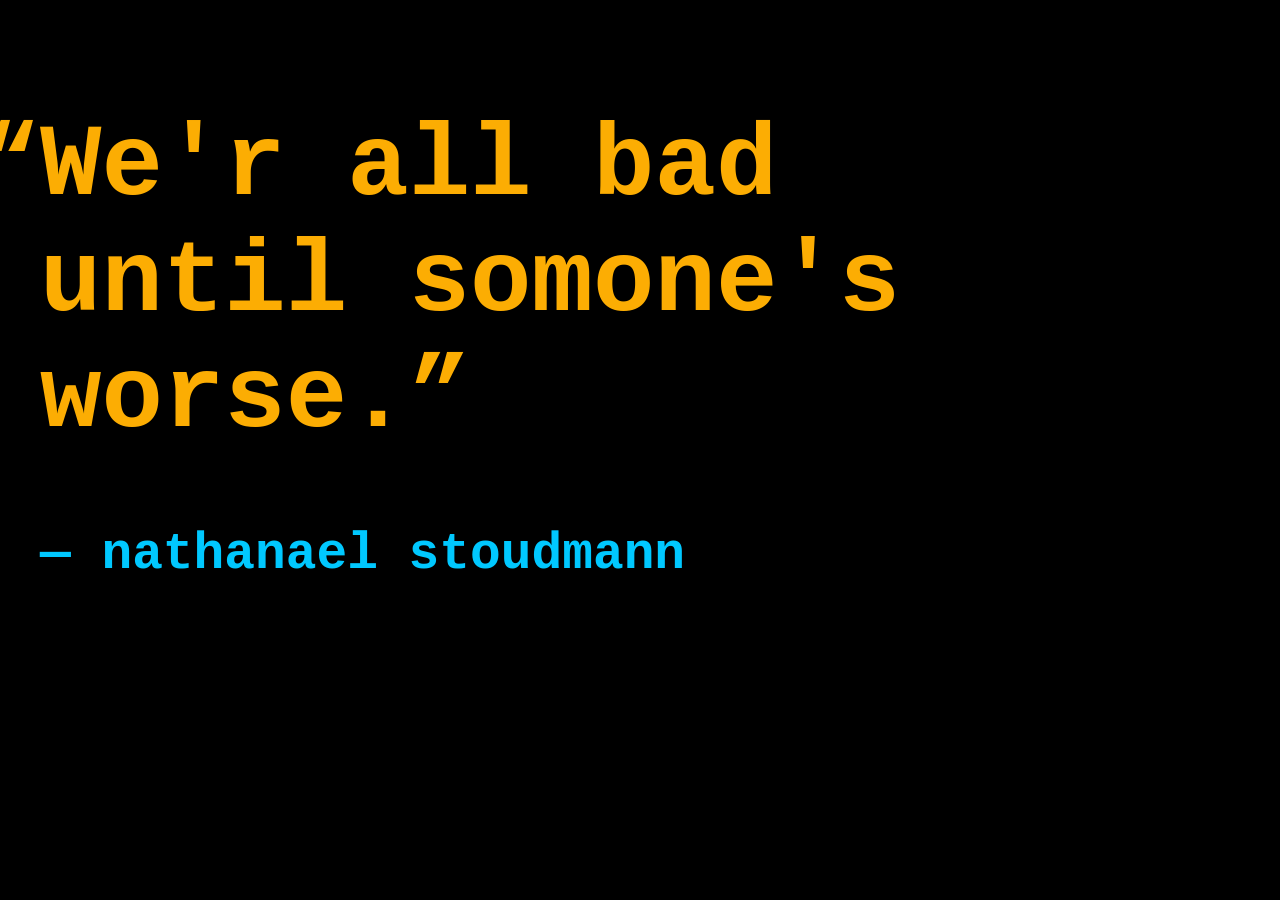
==== citation-2.html @ f8683955 "UZFDUAZSGD" ====
<!DOCTYPE html>
<html lang="en">
<head>
	<meta charset="UTF-8">
	<meta name="viewport" content="width=device-width, initial-scale=1.0">
	<title>citation2</title>
<style> 
	body {
		font-family: 'Courier New', Courier, monospace;
		background-color:black;
		padding: 2rem
		
		

	}
	
	
	h1{	
		font-size: 8vw;
		color: rgb(252, 173, 3);

		text-indent: -0.6em
	
	}
	h2 {

		font-size: 4vw;
	color: rgb(0, 200, 255);
}

	img { max-width: 100%;}

</style>
</head>
<body>

	<h1>“We'r all bad<br> until somone's worse.”</h1>
	<h2><p>— nathanael stoudmann</p></h2>

	<!-- 	
	<h1>BIGGER</h1>
	<hr>

	<h3>Liste de cours</h3>
	
	<ol> 
	<li> chips</li>
	<li>vodka</li>
	<li>manger</li>
	</ol>
	
	<img src="313f88f9-b2f7-4f6e-a31f-d2106e481799.JPG" alt="chaton">
	<p>Lorem ipsum, dolor sit amet consectetur adipisicing elit. Sapiente pariatur perspiciatis voluptate similique tenetur at explicabo, hic in veniam, eligendi, asperiores quae dolore necessitatibus quas? Incidunt beatae voluptas quisquam sapiente.</p> 
	-->
</body>
</html>
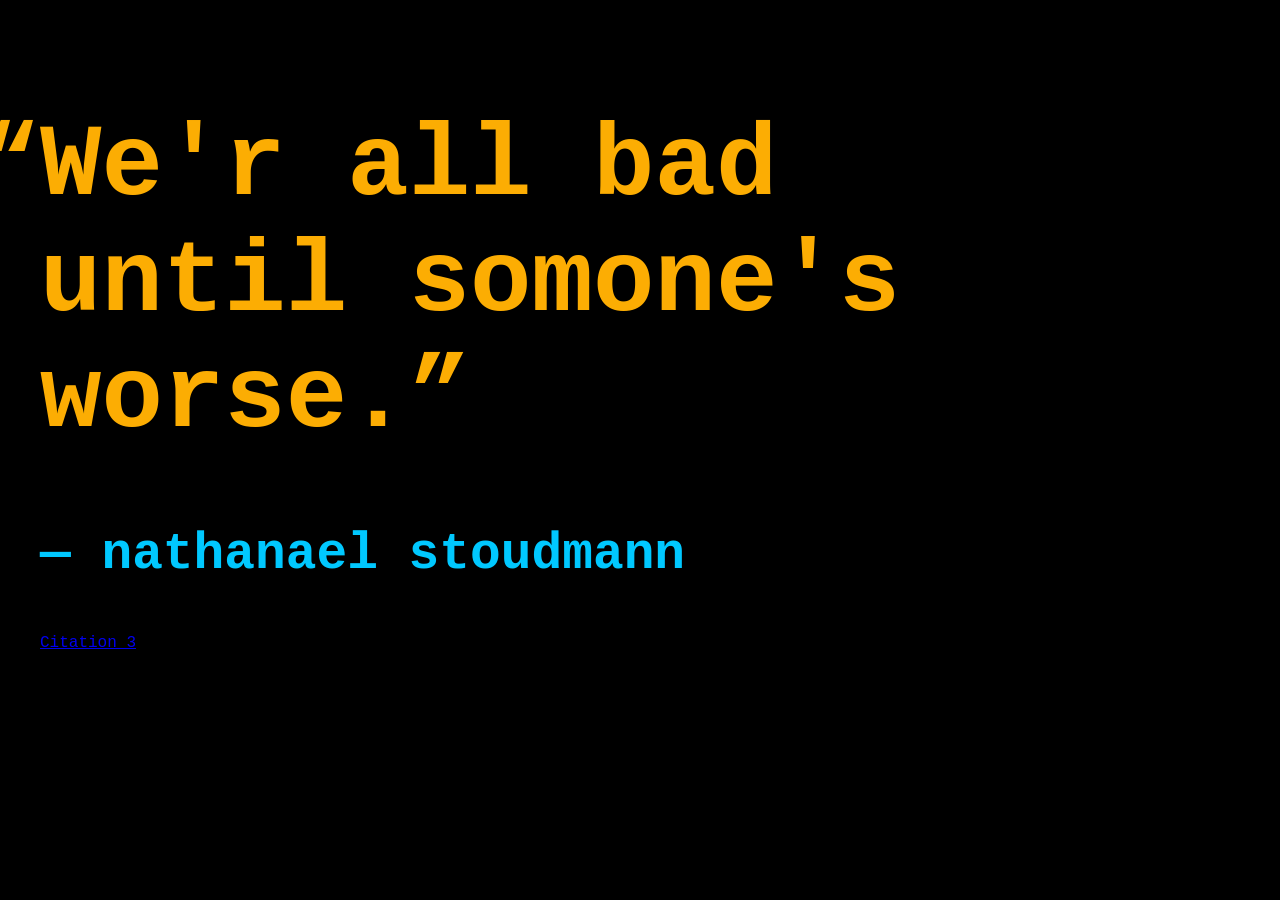
==== commit f7928e33: "dadcasd" ====
--- a/citation-2.html
+++ b/citation-2.html
@@ -52,5 +52,7 @@
 	<img src="313f88f9-b2f7-4f6e-a31f-d2106e481799.JPG" alt="chaton">
 	<p>Lorem ipsum, dolor sit amet consectetur adipisicing elit. Sapiente pariatur perspiciatis voluptate similique tenetur at explicabo, hic in veniam, eligendi, asperiores quae dolore necessitatibus quas? Incidunt beatae voluptas quisquam sapiente.</p> 
 	-->
+
+<a href="citation-n3.html">Citation 3</a>
 </body>
 </html>
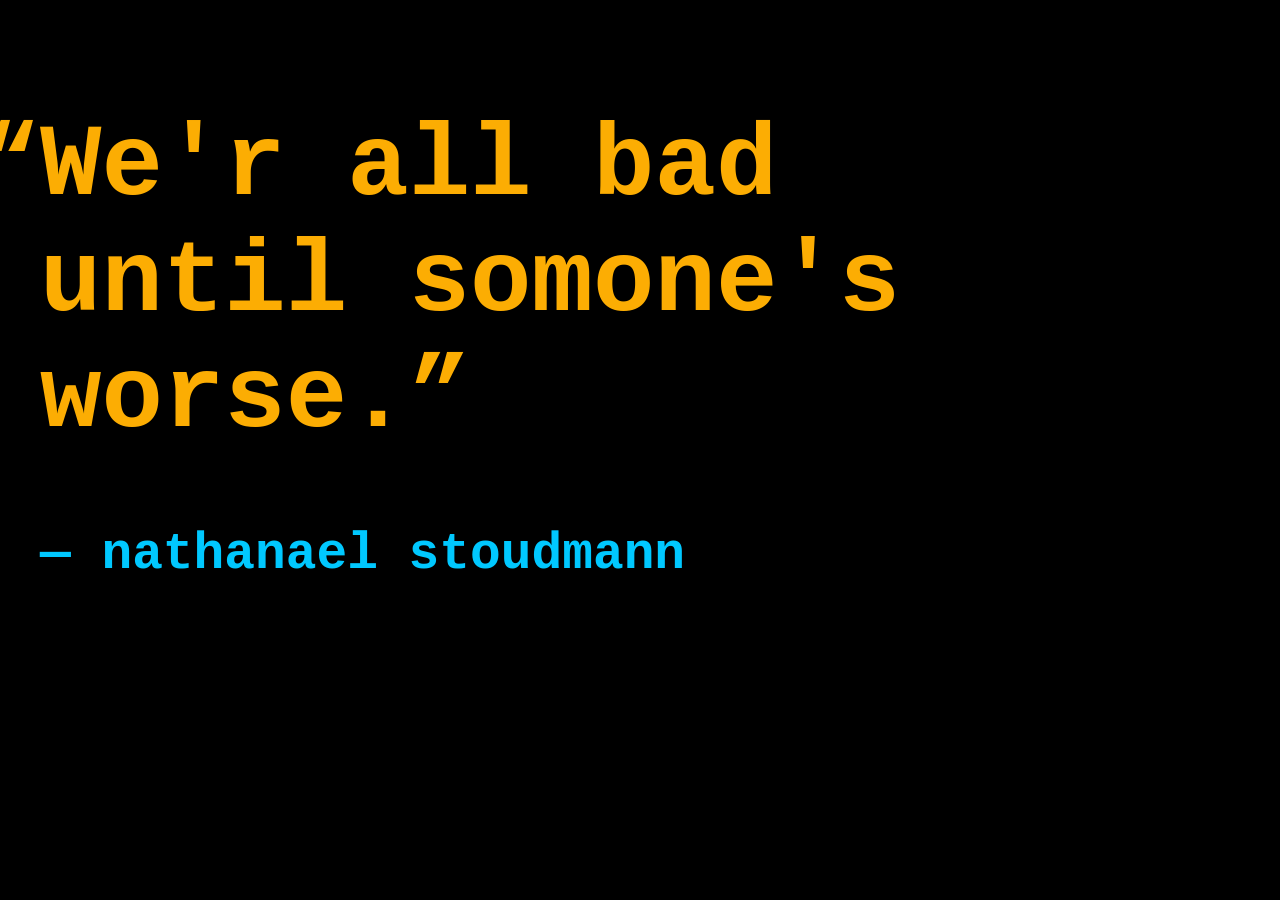
==== commit 8843345c: "dsb hjsabndjka" ====
--- a/citation-2.html
+++ b/citation-2.html
@@ -53,6 +53,6 @@
 	<p>Lorem ipsum, dolor sit amet consectetur adipisicing elit. Sapiente pariatur perspiciatis voluptate similique tenetur at explicabo, hic in veniam, eligendi, asperiores quae dolore necessitatibus quas? Incidunt beatae voluptas quisquam sapiente.</p> 
 	-->
 
-<a href="citation-n3.html">Citation 3</a>
+<link rel="stylesheet" href="navbar.css">
 </body>
 </html>
--- a/navbar.css
+++ b/navbar.css
@@ -0,0 +1,8 @@
+#navbar{
+border: 3px solid black;
+padding: 14px;
+margin-right: 250px;
+border-radius: 50px;
+background-color: rgb(255, 87, 179);
+word-spacing: 20px;
+}
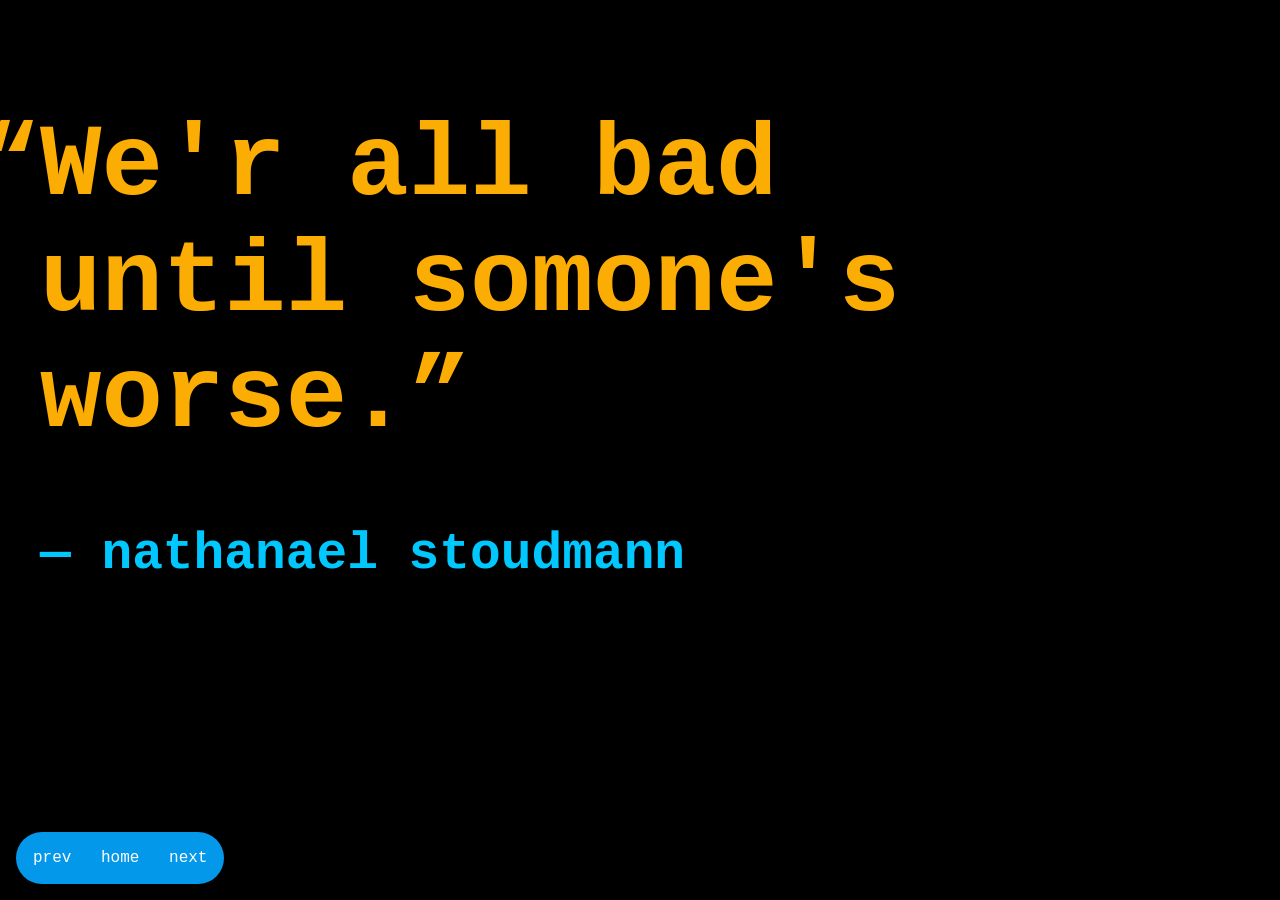
==== commit f48d0415: "adadasd" ====
--- a/citation-2.html
+++ b/citation-2.html
@@ -53,6 +53,14 @@
 	<p>Lorem ipsum, dolor sit amet consectetur adipisicing elit. Sapiente pariatur perspiciatis voluptate similique tenetur at explicabo, hic in veniam, eligendi, asperiores quae dolore necessitatibus quas? Incidunt beatae voluptas quisquam sapiente.</p> 
 	-->
 
-<link rel="stylesheet" href="navbar.css">
+ <!-- OMG IT'S A NAVBAR!!!-->
+ <link rel="stylesheet" href="navbar.css">
+ 
+    <div id="navbar">
+    <a href="citation-n1.html">prev</a>
+    <a href="index.html">home</a>
+    <a href="citation-n3.html">next</a>
+</div>
+<!--end-->
 </body>
 </html>
--- a/navbar.css
+++ b/navbar.css
@@ -1,8 +1,23 @@
 #navbar{
-border: 3px solid black;
+border: 3px solid rgba(0, 0, 0, 0);
 padding: 14px;
-margin-right: 250px;
 border-radius: 50px;
-background-color: rgb(255, 87, 179);
+background-color: rgb(3, 152, 233);
 word-spacing: 20px;
+max-width: max-content;
+position: fixed;
+bottom:1rem;
+left: 1rem;
+
+}
+
+#navbar a{
+	color:rgba(255, 254, 254, 0.995);
+	text-decoration: none;
+	
+}
+
+#navbar a:hover{
+	/* background: black; */
+	color:black;
 }
